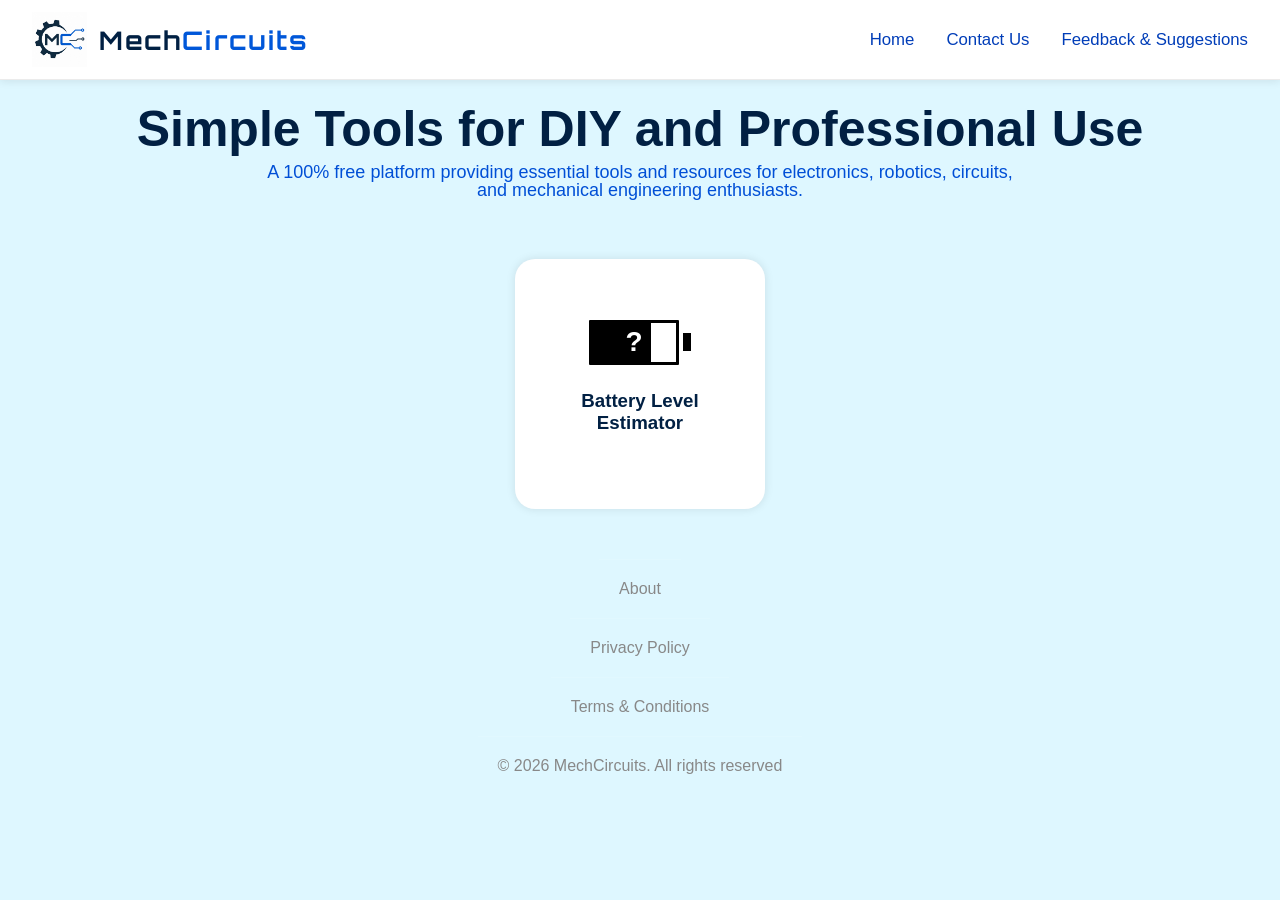
==== index.html @ a976ec85 "Update index.html" ====
<!DOCTYPE html>
<html lang="en">
<head>
<link rel="icon" type="image/png" href="/logo.png">
  <!-- Google tag (gtag.js) -->
<script async src="https://www.googletagmanager.com/gtag/js?id=G-T9DNTKM565"></script>
<script>
  window.dataLayer = window.dataLayer || [];
  function gtag(){dataLayer.push(arguments);}
  gtag('js', new Date());

  gtag('config', 'G-T9DNTKM565');
</script>
  <meta charset="UTF-8" />
  <meta name="viewport" content="width=device-width, initial-scale=1.0"/>
  <title>MechCircuits</title>

  <!-- Orbitron Font -->
  <link href="https://fonts.googleapis.com/css2?family=Orbitron:wght@500;700&display=swap" rel="stylesheet">

  
    <link rel="stylesheet" href="css/home.css">

</head>

<body>

  <!-- Navbar -->
<nav>

    <div class="brand">
        <img src="logo.png" alt="MechCircuits Logo">

        <h1>
            <span class="mech"><a href="index.html">Mech</a></span><span class="circuits"><a href="index.html">Circuits</a></span>
        </h1>
    </div>

    <div class="hamburger" id="hamburger">
    <span></span>
    <span></span>
    <span></span>
</div>

    <ul id="nav-links">
        <li><a href="index.html">Home</a></li>

        <li class="contact-menu">
            <a href="#" onclick="event.stopPropagation(); toggleContact(); return false;">Contact Us</a>

            <div class="contact-box" id="contactBox">
                <p><strong>For any queries, please email us at:</strong></p>
                <p>mechcircuits.queries@gmail.com</p>
            </div>
        </li>

        <li class="feedback-menu">
            <a href="#" onclick="event.stopPropagation(); toggleFeedback(); return false;">Feedback &amp; Suggestions</a>

            <div class="feedback-box" id="feedbackBox">
                <p><strong>We value your feedback and suggestions.Please email us at:</strong></p>
                <p>mechcircuits.feedback@gmail.com</p>
            </div>
        </li>
    </ul>

</nav>

  <!-- Hero Section -->
  <section class="hero">
    <h2>Simple Tools for DIY and Professional Use
    </h2>

    <p>
      A 100% free platform providing essential tools and resources for electronics, robotics, circuits, and mechanical engineering enthusiasts.
    </p>


  <!-- Features -->
  <section class="features">

    

    <a href="battery-level-estimator.html" class="card-link">

  <div class="card">

    <div class="battery-container">

      <div class="battery">
        <div class="battery-level"></div>
        <div class="question">?</div>
      </div>

      <div class="battery-tip"></div>

    </div>

    <h3>Battery Level Estimator</h3>

  </div>

</a>

  </section>

  <!-- Footer -->

   <footer>
    About
  </footer>

  <footer>
    Privacy Policy
  </footer>

  <footer>
    Terms & Conditions
  </footer>

  <footer>
    © 2026 MechCircuits. All rights reserved
  </footer>

 <script src="js/home.js"></script>

</body>
</html>
---- css/home.css ----
*{
    margin:0;
    padding:0;
    box-sizing:border-box;
}

html{
    scroll-behavior:smooth;
}

body{
    font-family:Arial, Helvetica, sans-serif;
    background:#def7ff;
    min-height:100vh;
    overflow-x:hidden;
    color:#222;
}

/* ===========================
   NAVBAR
=========================== */

nav{
    width:100%;
    padding:0.75rem 2rem;
    display:flex;
    justify-content:space-between;
    align-items:center;
    background:#fff;
    border-bottom:1px solid rgba(0,0,0,.08);
    box-shadow:0 2px 8px rgba(0,0,0,.08);
    position:sticky;
    top:0;
    z-index:1000;
}

.brand{
    display:flex;
    align-items:center;
    gap:12px;
}

.brand img{
    width:55px;
    height:55px;
    display:block;
}

.brand h1{
    font-family:'Orbitron',sans-serif;
    font-size:clamp(1.4rem,2vw,1.8rem);
    letter-spacing:2px;
    margin:0;
}

.mech a{
    text-decoration:none;
    color:#012043;
}

.circuits a{
    text-decoration:none;
    color:#0057d9;
}

nav ul{
    display:flex;
    align-items:center;
    gap:2rem;
    list-style:none;
}

nav ul li a{
    text-decoration:none;
    color:#003db8;
    font-size:1.05rem;
    transition:.3s;
}

nav ul li a:hover{
    color:#00bcd4;
}

/* ===========================
   HAMBURGER MENU
=========================== */

.hamburger{
    display:none;
    flex-direction:column;
    gap:5px;
    cursor:pointer;
}

.hamburger span{
    width:28px;
    height:3px;
    background:#003366;
    border-radius:3px;
    transition:.3s;
}

/* ===========================
   CONTACT & FEEDBACK POPUPS
=========================== */

.contact-menu,
.feedback-menu{
    position:relative;
}

.contact-box,
.feedback-box{
    display:none;
    position:absolute;
    top:42px;
    right:0;
    width:320px;
    background:#fff;
    color:#012043;
    padding:18px;
    border-radius:12px;
    box-shadow:0 8px 25px rgba(0,0,0,.25);
    z-index:9999;
    animation:popup .2s ease;
}

@keyframes popup{
    from{
        opacity:0;
        transform:translateY(-8px);
    }
    to{
        opacity:1;
        transform:translateY(0);
    }
}

/* ===========================
   MOBILE
=========================== */

@media (max-width:600px){

    nav{
        display:flex;
        justify-content:space-between;
        align-items:center;
        flex-wrap:wrap;
        padding:15px 20px;
    }

    .brand{
        display:flex;
        align-items:center;
        gap:10px;
        flex:1;
    }

    .brand img{
        width:45px;
        height:45px;
    }

    .brand h1{
        font-size:28px;
        margin:0;
    }

    .hamburger{
        display:flex;
        flex-direction:column;
        gap:5px;
        cursor:pointer;
        margin-left:auto;
    }

    .hamburger span{
        width:28px;
        height:3px;
        background:#003366;
        border-radius:3px;
    }

    #nav-links{
        display:none;
        width:100%;
        flex-direction:column;
        margin-top:10px;
        gap:0;
        padding:0;
    }

    #nav-links.active{
        display:flex;
    }

    #nav-links li{
        width:100%;
        margin:0;
        padding:0;
        list-style:none;
        line-height:1;
    }

    #nav-links li a{
        display:block;
        padding:10px 15px;
        margin:0;
        text-align:center;
        line-height:1.2;
    }

    .contact-box,
    .feedback-box{
        position:fixed;
        top:90px;
        left:50%;
        right:auto;
        transform:translateX(-50%);
        width:320px;
        max-width:90%;
    }
}

/* ===========================
   EXTRA SMALL PHONES
=========================== */

@media (max-width:380px){

    nav{
        padding:.8rem;
    }

    .brand h1{
        font-size:1.2rem;
    }
}

    /* Hero Section */
    .hero{
      display:flex;
      flex-direction:column;
      justify-content:top;
      align-items:center;
      text-align:center;
      height:85vh;
      padding:20px;
    }

    .hero h2{
      font-size:50px;
      color:#012043;
      margin-bottom:5px;
    }

    .hero p{
      max-width:750px;
      font-size:18px;
      line-height:1;
      color:#004fd6;
      margin-bottom:10px;
    }

    /* Features */
    .features{
      display:flex;
      flex-wrap:wrap;
      justify-content:center;
      gap:25px;
      padding:50px;
    }

    .card{
      width:250px;
      height:250px;
      display:flex;
      flex-direction:column;
      justify-content:center;
      align-items:center;
      background:rgb(255, 255, 255);
      border:1px solid rgba(255,255,255,0.08);
      box-shadow:0 0 10px rgba(0, 0, 0, 0.1);
      padding:30px;
      border-radius:20px;
      transition:0.3s;
    }

    .card:hover{
      transform:translateY(-8px);
      border-color:#00e5ff;
      box-shadow:0 0 20px rgba(0,229,255,0.3);
    }

    .card-link{
    text-decoration:none;
}

/* Center Battery */
.battery-container{
    display:flex;
    justify-content:center;
    align-items:center;
    margin-bottom:25px;
}

/* Battery Body */
.battery{
    width:90px;
    height:45px;
    border:3px solid #000000;
    border-radius:1px;
    position:relative;
    overflow:hidden;
}

/* Half Fill */
.battery-level{
    width:70%;
    height:100%;
    background:#000000;
}

/* Question Mark */
.question{
    position:absolute;
    top:50%;
    left:50%;
    transform:translate(-50%, -50%);
    color:white;
    font-size:28px;
    font-weight:bold;
}

/* Battery Tip */
.battery-tip{
    width:8px;
    height:18px;
    background:#000000;
    border-radius:0 0px 0px 0;
    margin-left:4px;
}

    .card h3{
      color:#012043;
      margin-bottom:15px;
    }

    .card p{
      color:#004fd6;
      line-height:1.6;
    }

    footer{
      text-align:center;
      padding:20px;
      color:#888;
      border-top:1px solid rgba(255,255,255,0.08);
    }

  @media (max-width: 768px){

  nav{
    flex-direction: row;   /* important change */
    justify-content: space-between;
    align-items: center;
    padding: 12px 15px;
    position: relative;
  }

  nav ul{
    display: none;  /* hide menu by default */
    flex-direction: column;
    gap: 12px;
    padding: 10px 0;
    width: 100%;
    background: white;
    position: absolute;
    top: 70px;
    left: 0;
    box-shadow: 0 4px 10px rgba(0,0,0,0.1);
    z-index: 999;
  }

  nav ul.show{
    display: flex; /* show when hamburger clicked */
  }

  .brand h1{
    font-size: 22px;
    text-align: center;
  }

  .hero{
    height: auto;
    padding: 30px 15px;
  }

  .hero h2{
    font-size: 32px;
  }

  .hero p{
    font-size: 15px;
    line-height: 1.4;
  }

  .features{
    padding: 20px 10px;
    gap: 15px;
  }

  .card{
    width: 90%;
    height: auto;
    padding: 20px;
  }

  .card h3{
    font-size: 18px;
  }

  .card p{
    font-size: 14px;
  }

  .menu-toggle{
  display: block;
}
}

.menu-toggle{
  display: none;
  font-size: 28px;
  cursor: pointer;
  color: #012043;
}
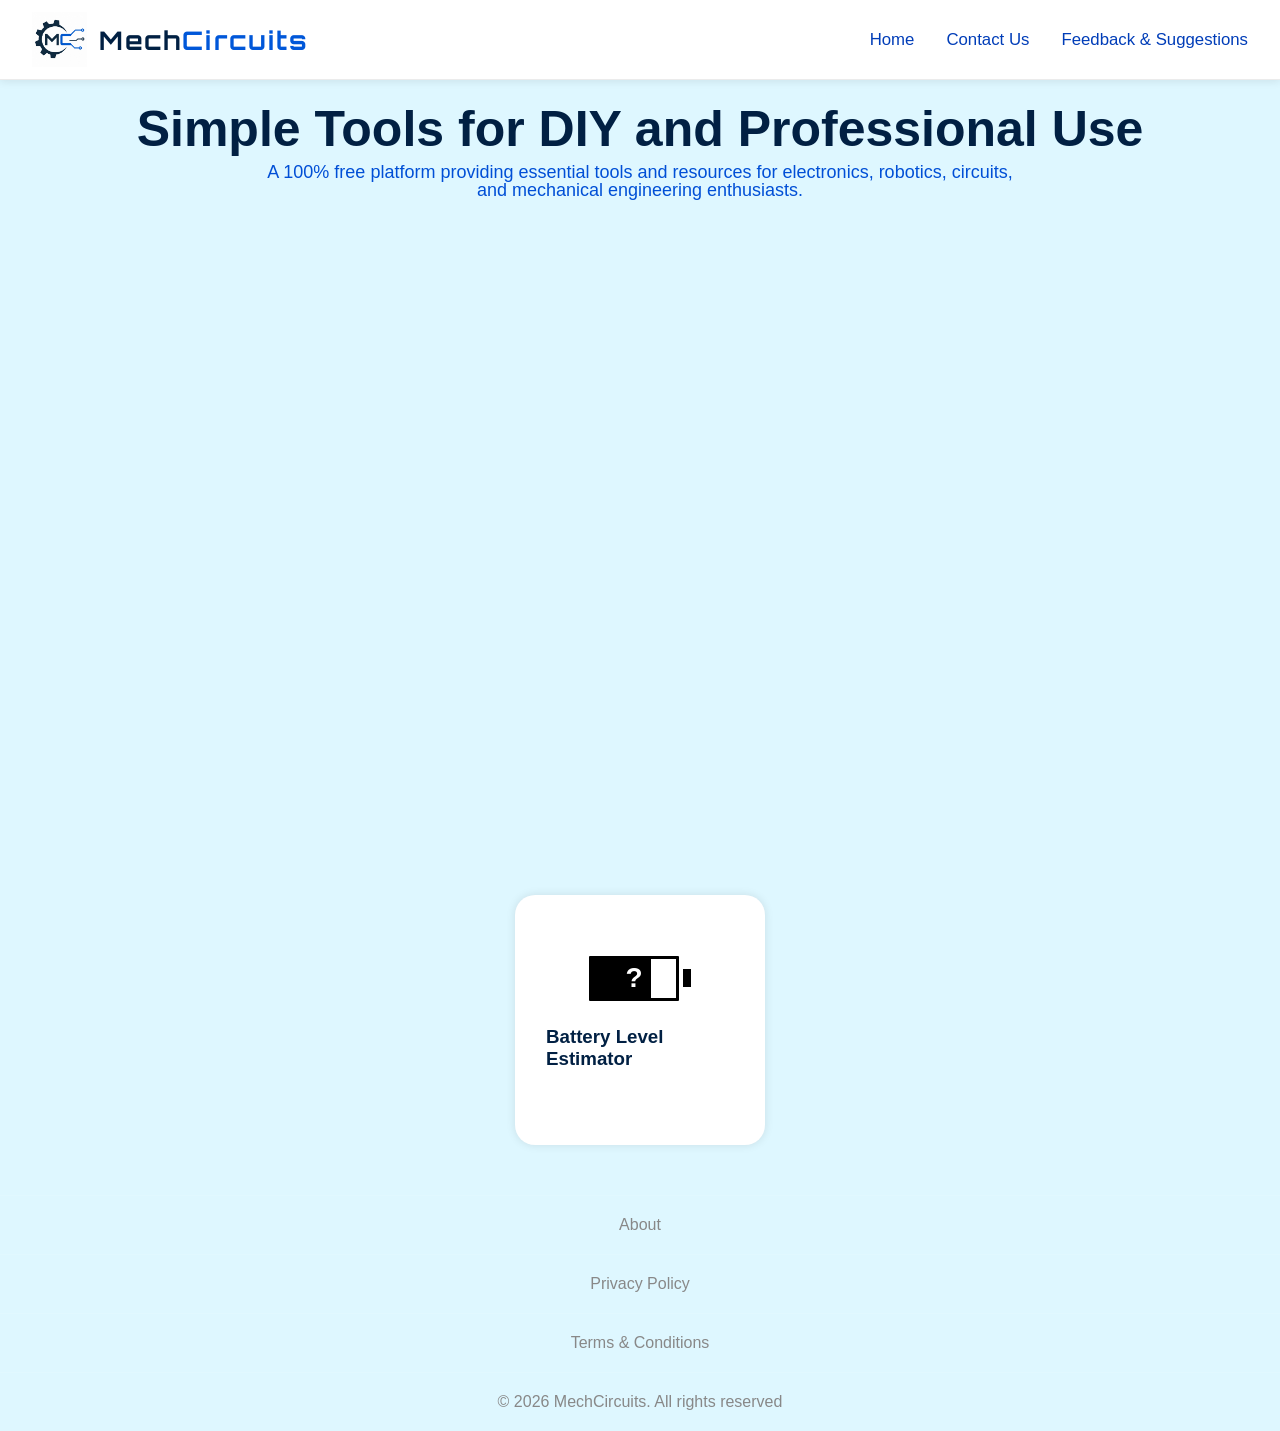
==== commit e274fa0c: "Update index.html" ====
--- a/index.html
+++ b/index.html
@@ -74,7 +74,7 @@
     <p>
       A 100% free platform providing essential tools and resources for electronics, robotics, circuits, and mechanical engineering enthusiasts.
     </p>
-
+  </section>
 
   <!-- Features -->
   <section class="features">
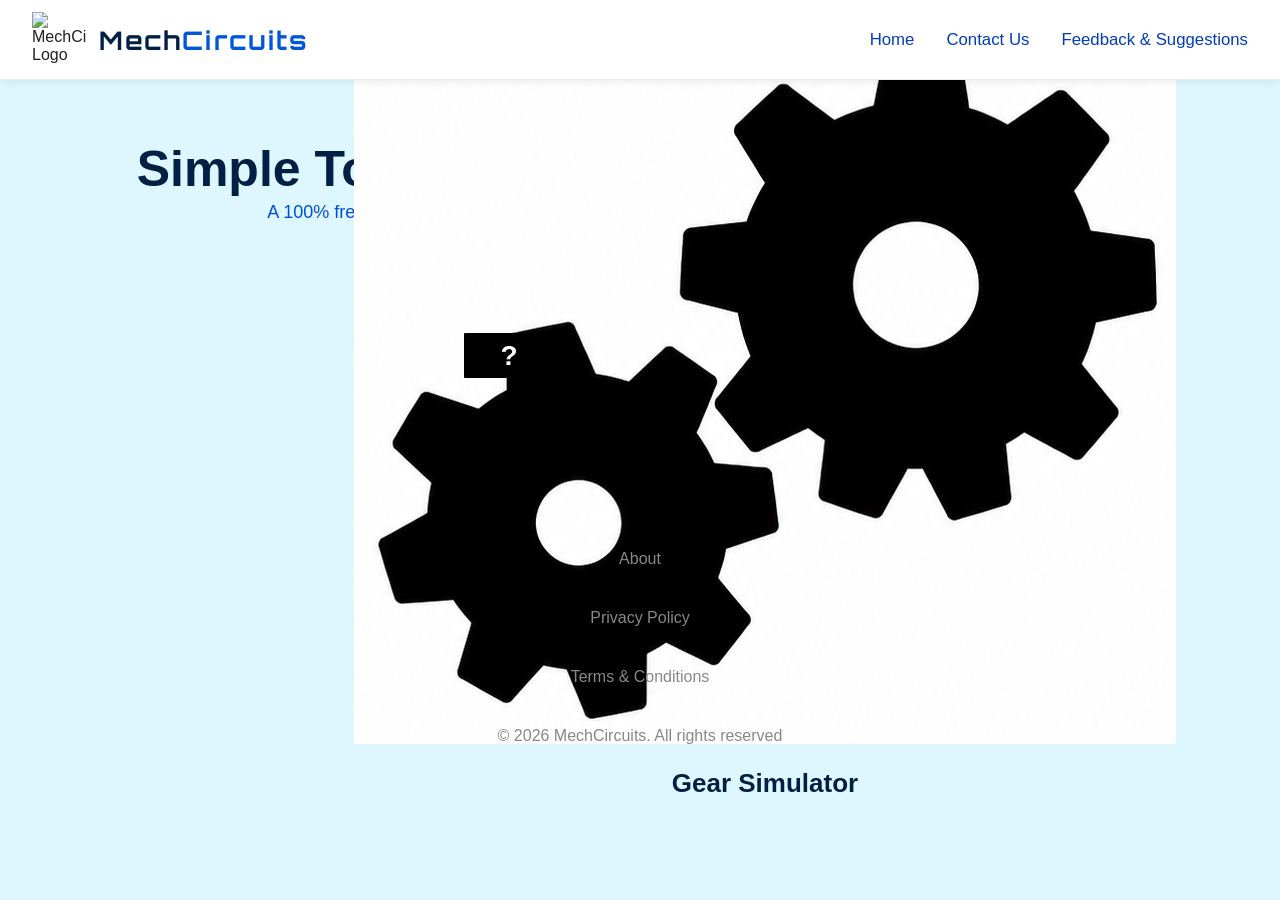
==== commit ed6e703b: "Add Gear Simulator feature card Added a Gear Simulator card to the features section." ====
--- a/index.html
+++ b/index.html
@@ -83,24 +83,38 @@
 
     <a href="battery-level-estimator.html" class="card-link">
 
-  <div class="card">
+      <div class="card">
 
-    <div class="battery-container">
+        <div class="battery-container">
 
-      <div class="battery">
-        <div class="battery-level"></div>
-        <div class="question">?</div>
+          <div class="battery">
+            <div class="battery-level"></div>
+            <div class="question">?</div>
+          </div>
+
+          <div class="battery-tip"></div>
+
+        </div>
+
+        <h3>Battery Level Estimator</h3>
+
       </div>
 
-      <div class="battery-tip"></div>
+    </a>
 
-    </div>
+        <a href="gear-simulator.html" class="card-link">
 
-    <h3>Battery Level Estimator</h3>
+        <div class="card">
 
-  </div>
+            <div class="gear-icon">
+                <img src="images/gear-icon.png" alt="Gear Simulator">
+            </div>
 
-</a>
+            <h3>Gear Simulator</h3>
+
+        </div>
+
+    </a>
 
   </section>
 
@@ -126,3 +140,7 @@
 
 </body>
 </html>
+ <script src="js/home.js"></script>
+
+</body>
+</html>
--- a/css/home.css
+++ b/css/home.css
@@ -15,6 +15,7 @@
     overflow-x:hidden;
     color:#222;
 }
+
 
 /* ===========================
    NAVBAR
@@ -245,8 +246,7 @@
       justify-content:top;
       align-items:center;
       text-align:center;
-      height:85vh;
-      padding:20px;
+      padding:60px 20px 30px;
     }
 
     .hero h2{
@@ -265,11 +265,10 @@
 
     /* Features */
     .features{
-      display:flex;
-      flex-wrap:wrap;
-      justify-content:center;
-      gap:25px;
-      padding:50px;
+        width:100%;
+        display:flex;
+        justify-content:center;
+        align-items:center;
     }
 
     .card{
@@ -279,6 +278,7 @@
       flex-direction:column;
       justify-content:center;
       align-items:center;
+      margin:auto;   
       background:rgb(255, 255, 255);
       border:1px solid rgba(255,255,255,0.08);
       box-shadow:0 0 10px rgba(0, 0, 0, 0.1);
@@ -294,15 +294,16 @@
     }
 
     .card-link{
+    display:inline-block;
     text-decoration:none;
-}
+    }
 
 /* Center Battery */
 .battery-container{
     display:flex;
     justify-content:center;
     align-items:center;
-    margin-bottom:25px;
+    margin-bottom:15px;
 }
 
 /* Battery Body */
@@ -344,7 +345,9 @@
 
     .card h3{
       color:#012043;
-      margin-bottom:15px;
+      margin-top:20px;
+      text-align:center;
+      font-size:26px;
     }
 
     .card p{
@@ -359,77 +362,6 @@
       border-top:1px solid rgba(255,255,255,0.08);
     }
 
-  @media (max-width: 768px){
-
-  nav{
-    flex-direction: row;   /* important change */
-    justify-content: space-between;
-    align-items: center;
-    padding: 12px 15px;
-    position: relative;
-  }
-
-  nav ul{
-    display: none;  /* hide menu by default */
-    flex-direction: column;
-    gap: 12px;
-    padding: 10px 0;
-    width: 100%;
-    background: white;
-    position: absolute;
-    top: 70px;
-    left: 0;
-    box-shadow: 0 4px 10px rgba(0,0,0,0.1);
-    z-index: 999;
-  }
-
-  nav ul.show{
-    display: flex; /* show when hamburger clicked */
-  }
-
-  .brand h1{
-    font-size: 22px;
-    text-align: center;
-  }
-
-  .hero{
-    height: auto;
-    padding: 30px 15px;
-  }
-
-  .hero h2{
-    font-size: 32px;
-  }
-
-  .hero p{
-    font-size: 15px;
-    line-height: 1.4;
-  }
-
-  .features{
-    padding: 20px 10px;
-    gap: 15px;
-  }
-
-  .card{
-    width: 90%;
-    height: auto;
-    padding: 20px;
-  }
-
-  .card h3{
-    font-size: 18px;
-  }
-
-  .card p{
-    font-size: 14px;
-  }
-
-  .menu-toggle{
-  display: block;
-}
-}
-
 .menu-toggle{
   display: none;
   font-size: 28px;
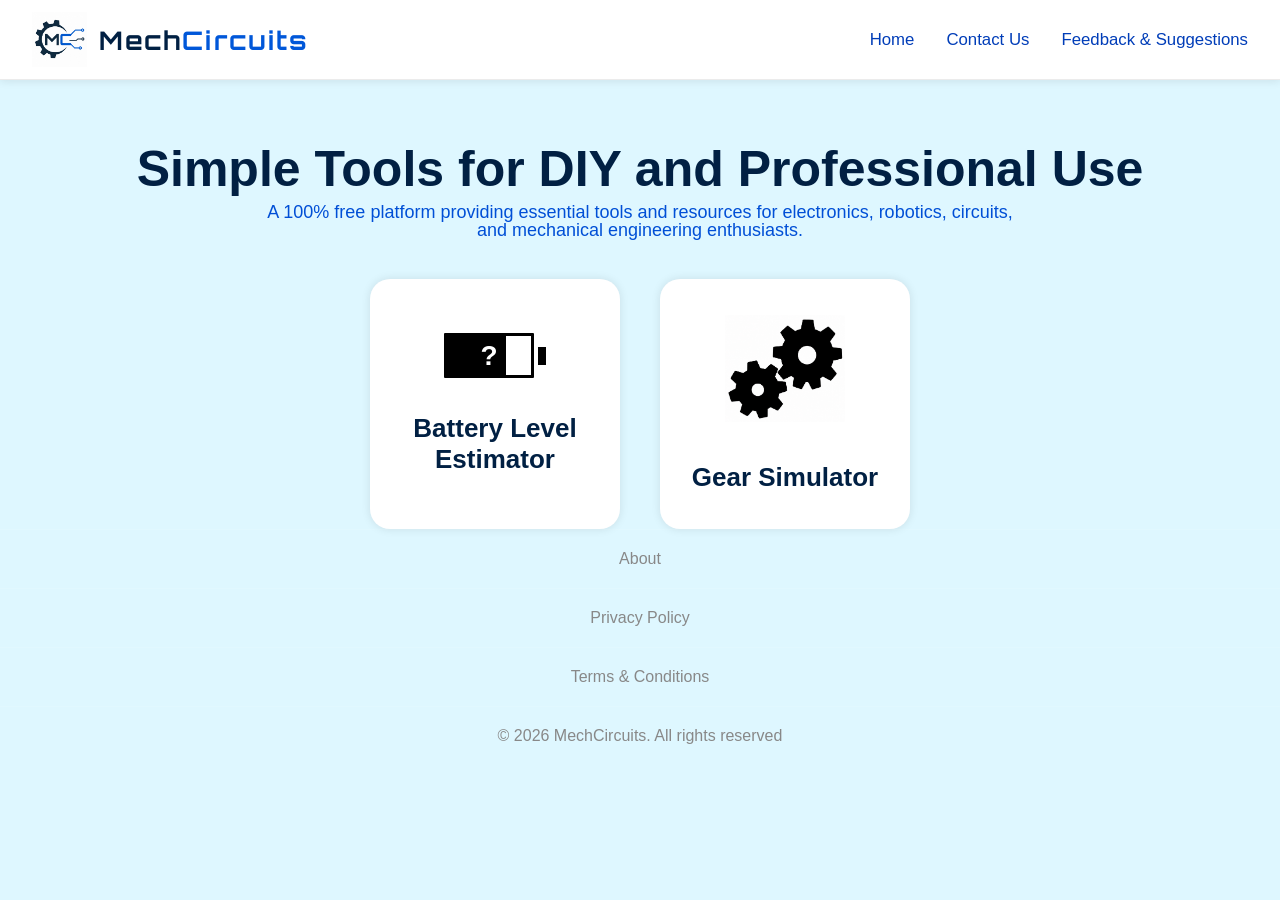
==== commit d7e27095: "Fix HTML structure and remove duplicate script tags" ====
--- a/index.html
+++ b/index.html
@@ -1,25 +1,26 @@
 <!DOCTYPE html>
 <html lang="en">
 <head>
-<link rel="icon" type="image/png" href="/logo.png">
-  <!-- Google tag (gtag.js) -->
-<script async src="https://www.googletagmanager.com/gtag/js?id=G-T9DNTKM565"></script>
-<script>
-  window.dataLayer = window.dataLayer || [];
-  function gtag(){dataLayer.push(arguments);}
-  gtag('js', new Date());
+  <link rel="icon" type="image/png" href="/logo.png">
+    <!-- Google tag (gtag.js) -->
+  <script async src="https://www.googletagmanager.com/gtag/js?id=G-T9DNTKM565"></script>
+  <script>
+    window.dataLayer = window.dataLayer || [];
+    function gtag(){dataLayer.push(arguments);}
+    gtag('js', new Date());
 
-  gtag('config', 'G-T9DNTKM565');
-</script>
-  <meta charset="UTF-8" />
-  <meta name="viewport" content="width=device-width, initial-scale=1.0"/>
-  <title>MechCircuits</title>
+    gtag('config', 'G-T9DNTKM565');
+  </script>
+    <!-- Google tag (gtag.js) -->
+    <meta charset="UTF-8" />
+    <meta name="viewport" content="width=device-width, initial-scale=1.0"/>
+    <title>MechCircuits</title>
 
-  <!-- Orbitron Font -->
-  <link href="https://fonts.googleapis.com/css2?family=Orbitron:wght@500;700&display=swap" rel="stylesheet">
+    <!-- Orbitron Font -->
+    <link href="https://fonts.googleapis.com/css2?family=Orbitron:wght@500;700&display=swap" rel="stylesheet">
 
-  
-    <link rel="stylesheet" href="css/home.css">
+    
+      <link rel="stylesheet" href="css/home.css">
 
 </head>
 
@@ -140,7 +141,3 @@
 
 </body>
 </html>
- <script src="js/home.js"></script>
-
-</body>
-</html>
--- a/css/home.css
+++ b/css/home.css
@@ -15,7 +15,6 @@
     overflow-x:hidden;
     color:#222;
 }
-
 
 /* ===========================
    NAVBAR
@@ -269,6 +268,7 @@
         display:flex;
         justify-content:center;
         align-items:center;
+        gap:40px; 
     }
 
     .card{
@@ -368,3 +368,36 @@
   cursor: pointer;
   color: #012043;
 }
+
+/* Gear Icon */
+
+.gear-icon{
+    display:flex;
+    justify-content:center;
+    align-items:center;
+    margin-bottom:20px;
+}
+
+.gear-icon img{
+    width:120px;      
+    height:auto;
+    display:block;
+}
+
+.gear{
+    position:absolute;
+    color:#000;
+    line-height:1;
+}
+
+.gear-large{
+    font-size:72px;
+    left:25px;
+    top:10px;
+}
+
+.gear-small{
+    font-size:44px;
+    left:0;
+    top:42px;
+}
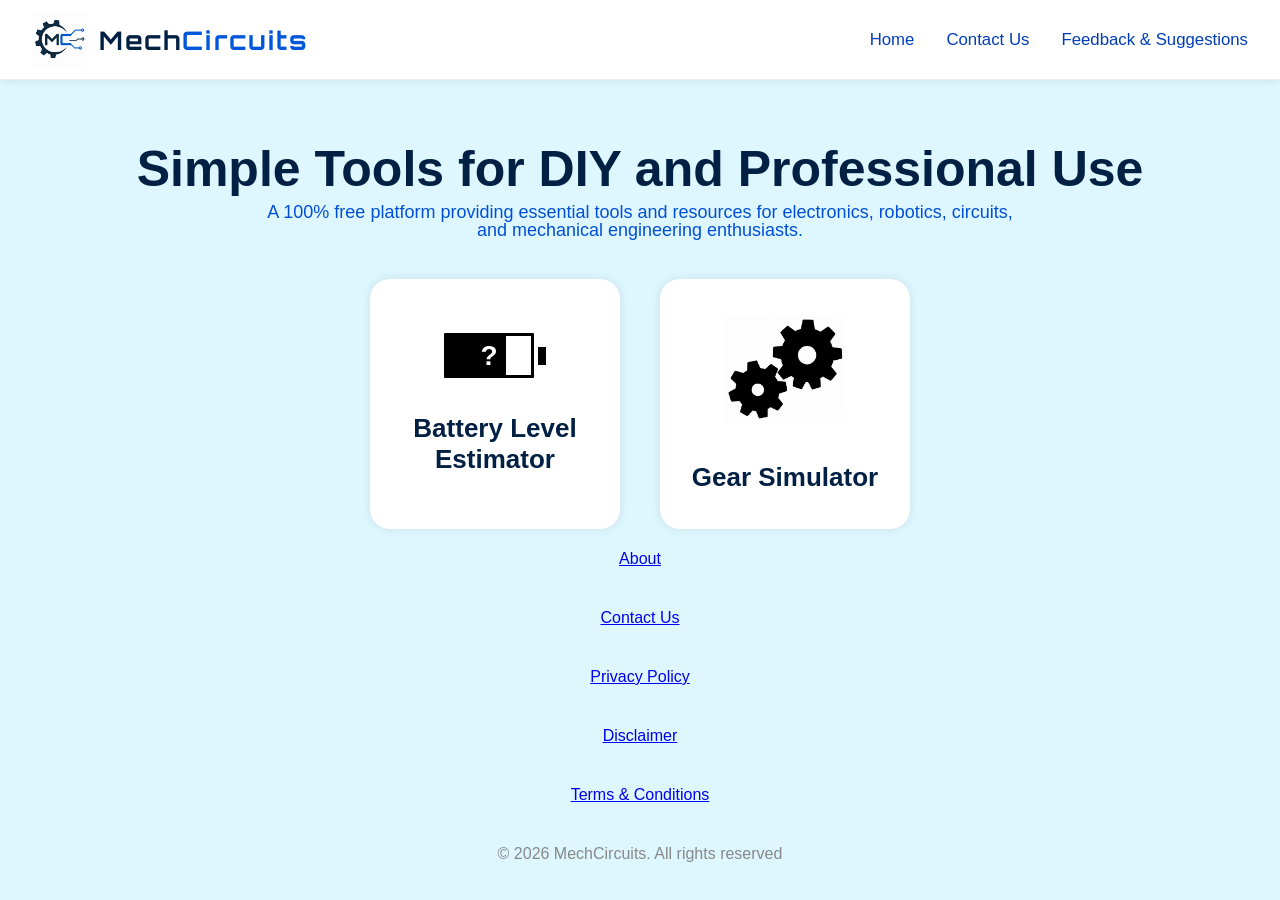
==== commit 61bbad7e: "Revise footer links and add new sections Updated footer links to point to specific pages and added n" ====
--- a/index.html
+++ b/index.html
@@ -15,7 +15,7 @@
     <meta charset="UTF-8" />
     <meta name="viewport" content="width=device-width, initial-scale=1.0"/>
     <title>MechCircuits</title>
-
+    <link rel="canonical" href="https://mechcircuits.com/">
     <!-- Orbitron Font -->
     <link href="https://fonts.googleapis.com/css2?family=Orbitron:wght@500;700&display=swap" rel="stylesheet">
 
@@ -33,7 +33,7 @@
         <img src="logo.png" alt="MechCircuits Logo">
 
         <h1>
-            <span class="mech"><a href="index.html">Mech</a></span><span class="circuits"><a href="index.html">Circuits</a></span>
+            <span class="mech"><a href="/">Mech</a></span><span class="circuits"><a href="/">Circuits</a></span>
         </h1>
     </div>
 
@@ -44,7 +44,7 @@
 </div>
 
     <ul id="nav-links">
-        <li><a href="index.html">Home</a></li>
+        <li><a href="/">Home</a></li>
 
         <li class="contact-menu">
             <a href="#" onclick="event.stopPropagation(); toggleContact(); return false;">Contact Us</a>
@@ -121,16 +121,24 @@
 
   <!-- Footer -->
 
-   <footer>
-    About
+  <footer>
+    <a href="about.html">About</a>
   </footer>
 
   <footer>
-    Privacy Policy
+    <a href="about.html#contact">Contact Us</a>
   </footer>
 
   <footer>
-    Terms & Conditions
+    <a href="legal-pages.html#privacy">Privacy Policy</a>
+  </footer>
+
+  <footer>
+    <a href="legal-pages.html#disclaimer">Disclaimer</a>
+  </footer>
+
+  <footer>
+    <a href="legal-pages.html#terms">Terms & Conditions</a>
   </footer>
 
   <footer>
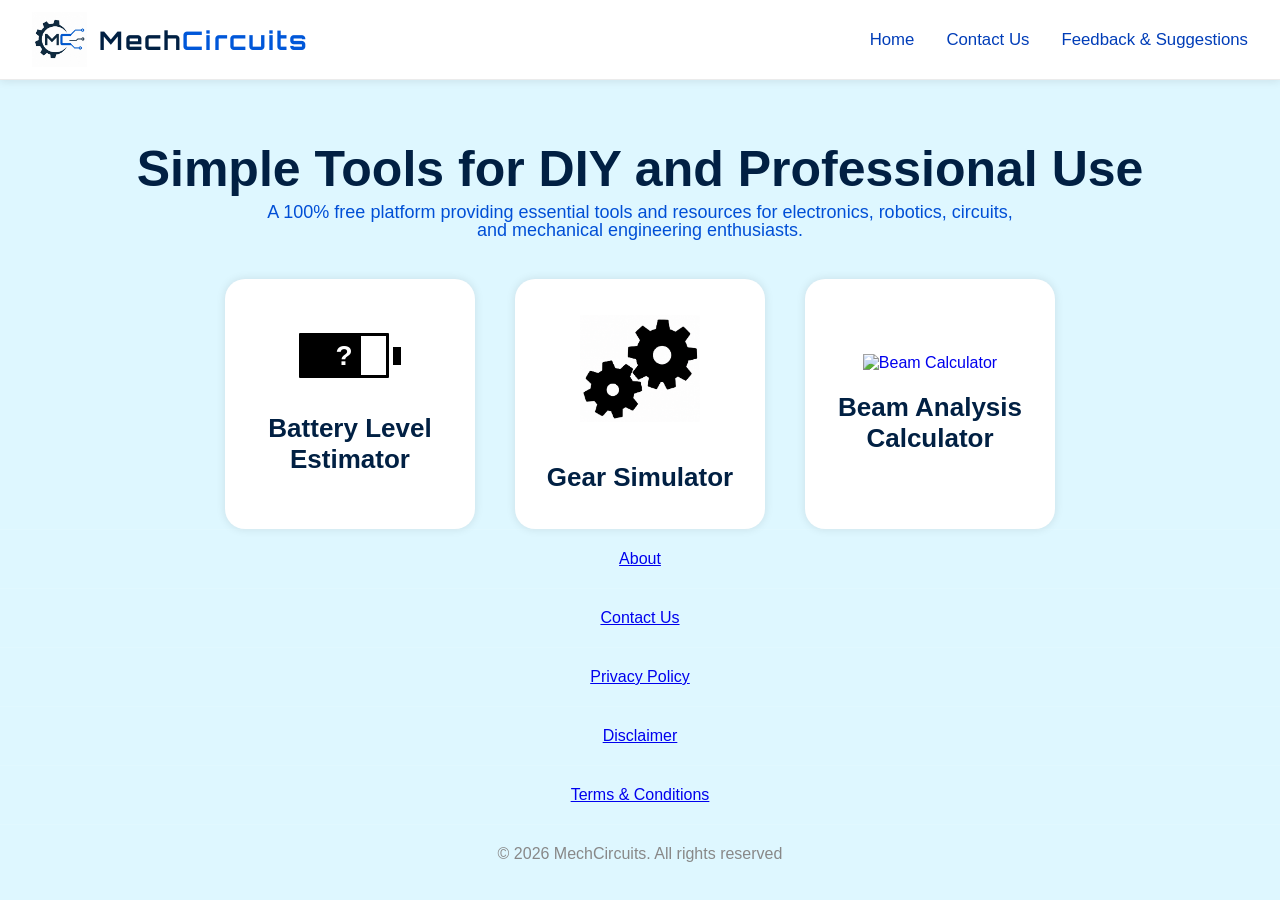
==== commit 5c3755de: "Update index.html" ====
--- a/index.html
+++ b/index.html
@@ -105,17 +105,31 @@
 
         <a href="gear-simulator.html" class="card-link">
 
-        <div class="card">
+          <div class="card">
 
-            <div class="gear-icon">
-                <img src="images/gear-icon.png" alt="Gear Simulator">
+              <div class="gear-icon">
+                  <img src="images/gear-icon.png" alt="Gear Simulator">
+              </div>
+
+              <h3>Gear Simulator</h3>
+
+          </div>
+
+        </a>
+
+        <a href="beamdeflection-simulator.html" class="card-link">
+
+            <div class="card">
+
+                <div class="beam-icon">
+                    <img src="images/beam-icon.png" alt="Beam Calculator">
+                </div>
+
+                <h3>Beam Analysis Calculator</h3>
+
             </div>
 
-            <h3>Gear Simulator</h3>
-
-        </div>
-
-    </a>
+        </a>
 
   </section>
 
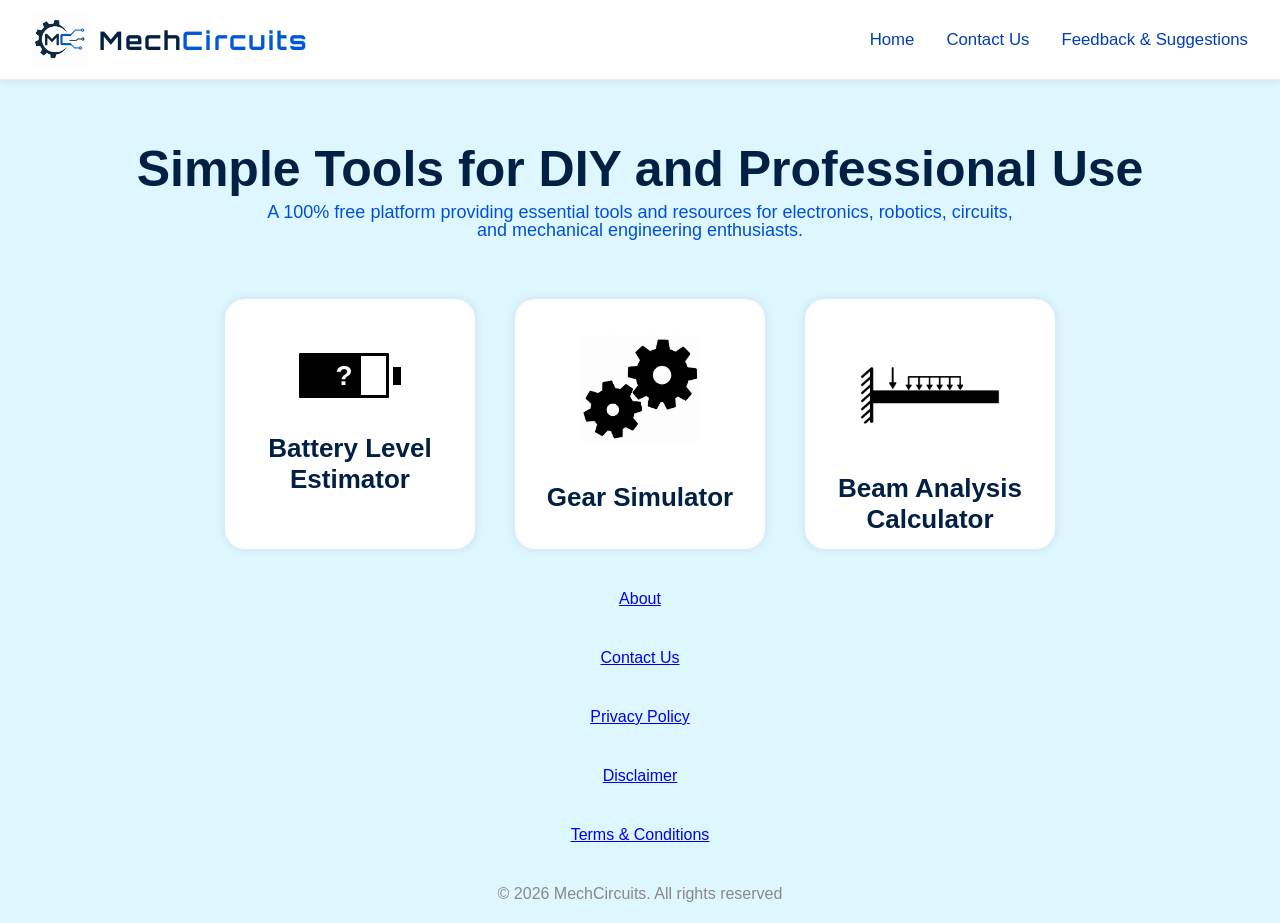
==== commit 71d3180a: "Update index.html" ====
--- a/index.html
+++ b/index.html
@@ -1,6 +1,9 @@
 <!DOCTYPE html>
 <html lang="en">
 <head>
+  <!-- Adsense tag -->
+  <script async src="https://pagead2.googlesyndication.com/pagead/js/adsbygoogle.js?client=ca-pub-7535247565887508"
+  crossorigin="anonymous"></script>
   <link rel="icon" type="image/png" href="/logo.png">
     <!-- Google tag (gtag.js) -->
   <script async src="https://www.googletagmanager.com/gtag/js?id=G-T9DNTKM565"></script>
--- a/css/home.css
+++ b/css/home.css
@@ -268,23 +268,24 @@
         display:flex;
         justify-content:center;
         align-items:center;
-        gap:40px; 
+        gap:40px;
+        flex-wrap:wrap;
+        padding:20px;
     }
 
     .card{
-      width:250px;
-      height:250px;
-      display:flex;
-      flex-direction:column;
-      justify-content:center;
-      align-items:center;
-      margin:auto;   
-      background:rgb(255, 255, 255);
-      border:1px solid rgba(255,255,255,0.08);
-      box-shadow:0 0 10px rgba(0, 0, 0, 0.1);
-      padding:30px;
-      border-radius:20px;
-      transition:0.3s;
+        width:250px;
+        height:250px;
+        display:flex;
+        flex-direction:column;
+        justify-content:center;
+        align-items:center;
+        background:rgb(255, 255, 255);
+        border:1px solid rgba(255,255,255,0.08);
+        box-shadow:0 0 10px rgba(0, 0, 0, 0.1);
+        padding:30px;
+        border-radius:20px;
+        transition:0.3s;
     }
 
     .card:hover{
@@ -401,3 +402,23 @@
     left:0;
     top:42px;
 }
+
+/* Beam Icon */
+
+.beam-icon{
+    width:140px;
+    height:140px;
+    display:flex;
+    justify-content:center;
+    align-items:center;
+    margin-bottom:0px;
+}
+
+.beam-icon img{
+    width:140px;
+    height:140px;
+    max-width:100%;
+    max-height:100%;
+    object-fit:contain;
+    display:block;
+}
